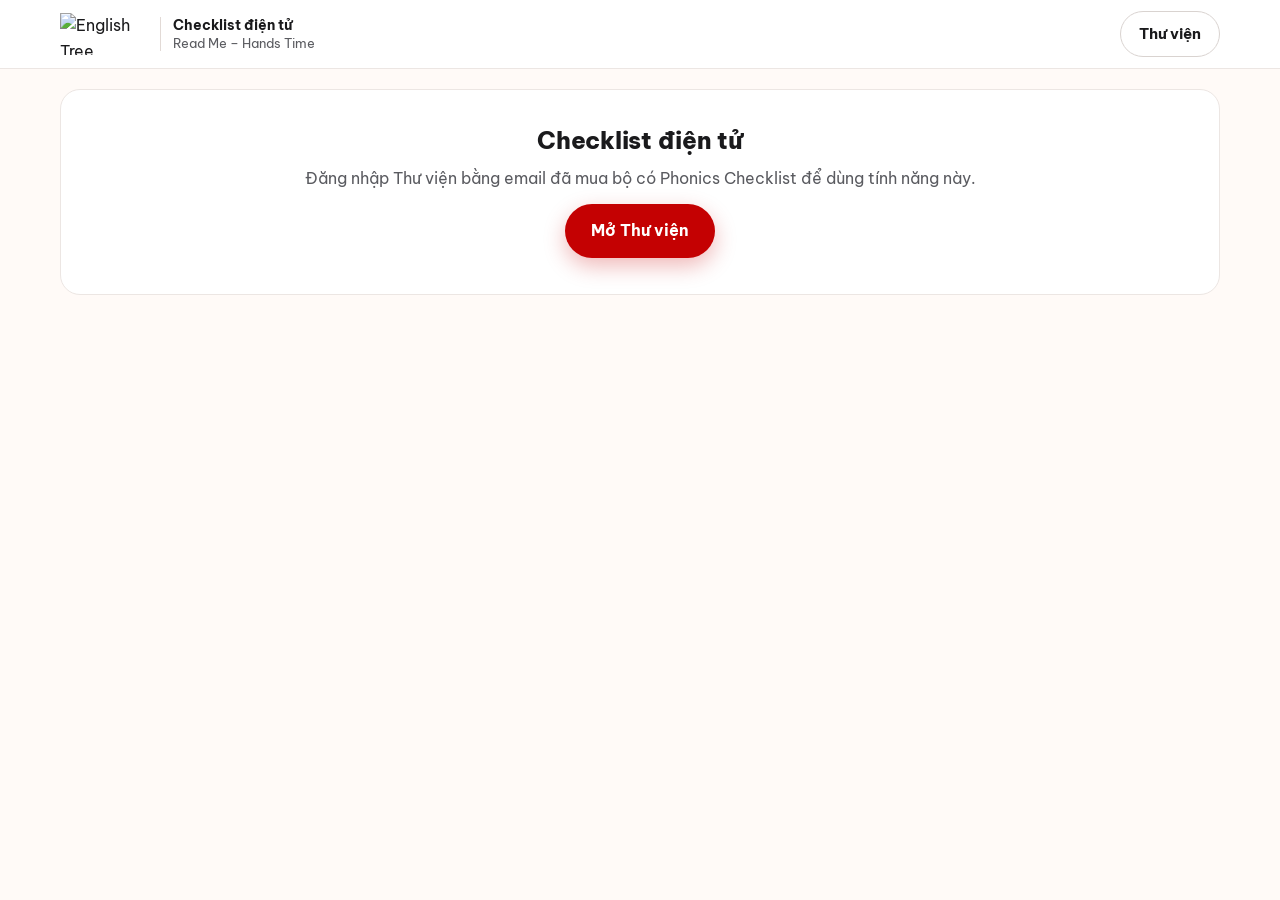
==== checklist.html @ 4e150099 "Add files via upload" ====
<!doctype html>
<html lang="vi">
<head>
<meta charset="utf-8">
<meta name="viewport" content="width=device-width, initial-scale=1, viewport-fit=cover">
<title>Checklist điện tử | ETM Reader</title>
<meta name="robots" content="noindex,nofollow">
<meta name="theme-color" content="#C40102">
<link rel="manifest" href="manifest.webmanifest">
<link rel="icon" href="images/logo.png">
<link rel="apple-touch-icon" href="icons/icon-192.png">
<link rel="preconnect" href="https://fonts.googleapis.com">
<link rel="preconnect" href="https://fonts.gstatic.com" crossorigin>
<link rel="stylesheet" href="https://fonts.googleapis.com/css2?family=Be+Vietnam+Pro:wght@400;500;600;700;800&display=swap">
<link rel="stylesheet" href="style.css">
<script src="config.js"></script>
<style>
body{background:var(--cream)}
.app{padding-top:20px;padding-bottom:96px}
.bar{display:flex;align-items:center;justify-content:space-between;gap:12px;flex-wrap:wrap;margin-bottom:16px}
.bar h1{font-size:clamp(22px,3vw,30px);font-weight:800}
.card{background:#fff;border:1px solid var(--line);border-radius:20px;padding:18px}
.kids{display:grid;grid-template-columns:repeat(auto-fill,minmax(260px,1fr));gap:12px}
.kid{display:flex;flex-direction:column;gap:10px;text-align:left;border:1px solid var(--line);background:#fff;border-radius:18px;padding:16px;cursor:pointer;font:inherit;color:inherit}
.kid:hover{border-color:#CFC7C3;box-shadow:var(--shadow-s)}
.kid .top{display:flex;justify-content:space-between;gap:8px;align-items:baseline}
.kid b{font-size:17px}
.kid small{color:var(--muted);font-size:13px}
.meter{height:8px;border-radius:99px;background:#F1EBE8;overflow:hidden}
.meter i{display:block;height:100%;background:linear-gradient(90deg,var(--green),#3FA45E);border-radius:99px}
.chip{display:inline-flex;align-items:center;gap:6px;font-size:12px;font-weight:700;padding:4px 10px;border-radius:999px;background:var(--red-50);color:var(--red)}
.empty{text-align:center;padding:36px 18px;display:flex;flex-direction:column;gap:12px;align-items:center}
.addrow{display:grid;grid-template-columns:minmax(0,2fr) minmax(0,1fr) auto;gap:10px;align-items:end}
@media (max-width:560px){.addrow{grid-template-columns:1fr 1fr}.addrow button{grid-column:span 2}}
.legend{display:flex;flex-wrap:wrap;gap:8px 14px;font-size:13px;color:var(--muted);margin:10px 0 14px}
.legend span{display:inline-flex;align-items:center;gap:6px}
.sw{width:14px;height:14px;border-radius:4px;border:1px solid rgba(0,0,0,.08)}
.s0,.cell.s0,.blk.s0{background:#fff}.s1,.cell.s1,.blk.s1{background:#FFE7A8}.s2,.cell.s2,.blk.s2{background:#FFC46B}.s3,.cell.s3,.blk.s3{background:#3FA45E}.s4,.cell.s4,.blk.s4{background:#F4B4B1}
.gridwrap{overflow-x:auto;-webkit-overflow-scrolling:touch;margin:0 -4px;padding:0 4px}
.road{border-collapse:separate;border-spacing:6px;min-width:720px}
.road th{font-size:12px;font-weight:700;color:var(--muted);text-align:center;padding:2px}
.road th.g b{display:block;color:var(--ink);font-size:13px}
.road th.r{text-align:left;white-space:nowrap}
.cell{width:100%;min-width:66px;min-height:52px;border-radius:12px;border:1.5px solid var(--line);font:inherit;font-size:13px;font-weight:800;cursor:pointer;display:flex;flex-direction:column;align-items:center;justify-content:center;gap:1px;color:var(--ink);background:#fff;padding:4px}
.cell small{font-size:11px;font-weight:600;color:rgba(0,0,0,.55)}
.cell.t-new{border-style:solid;border-width:2px;border-color:#C40102}
.cell.t-snd{border-color:#1E7B3C;border-width:2px}
.cell.t-rev{border-style:dashed}
.cell.s3,.blk.s3{color:#fff}.cell.s3 small,.blk.s3 small{color:rgba(255,255,255,.88)}
.glist{display:none;flex-direction:column;gap:12px}
.gcard{border:1px solid var(--line);border-radius:16px;padding:12px}
.gcard h4{font-size:15px;display:flex;justify-content:space-between;gap:8px;margin-bottom:8px}
.gcard h4 span{font-weight:600;color:var(--muted);font-size:13px}
.blks{display:flex;flex-wrap:wrap;gap:8px}
.blk{flex:1 1 30%;min-width:92px;min-height:56px;border-radius:12px;border:1.5px solid var(--line);font:inherit;font-weight:800;font-size:14px;cursor:pointer;display:flex;flex-direction:column;align-items:center;justify-content:center;color:var(--ink);padding:6px}
.blk small{font-size:11px;font-weight:600;color:rgba(0,0,0,.55)}
.blk.t-new{border:2px solid #C40102}.blk.t-snd{border:2px solid #1E7B3C}.blk.t-rev{border-style:dashed}
@media (max-width:700px){.gridwrap{display:none}.glist{display:flex}}
.stats{display:grid;grid-template-columns:repeat(4,minmax(0,1fr));gap:10px;margin:12px 0}
.stat{background:var(--cream);border-radius:14px;padding:12px}
.stat b{display:block;font-size:22px;font-weight:800}
.stat span{font-size:13px;color:var(--muted)}
@media (max-width:640px){.stats{grid-template-columns:repeat(2,minmax(0,1fr))}}
.sheet-b{position:fixed;inset:auto 0 0 0;z-index:60;background:#fff;border-radius:22px 22px 0 0;box-shadow:0 -12px 40px rgba(0,0,0,.18);padding:18px max(16px,env(safe-area-inset-left,0px)) calc(18px + env(safe-area-inset-bottom,0px));max-width:640px;margin:0 auto}
.sheet-b h3{font-size:18px;margin-bottom:4px}
.opts{display:flex;flex-wrap:wrap;gap:8px;margin:12px 0}
.opts button{border:1.5px solid #D9D3D0;background:#fff;border-radius:999px;padding:10px 16px;font:inherit;font-size:14px;font-weight:700;cursor:pointer;min-height:44px;display:inline-flex;align-items:center;gap:8px;color:var(--ink)}
.opts button[aria-pressed=true]{border-color:var(--ink);box-shadow:0 0 0 2px var(--ink) inset}
.scrim{position:fixed;inset:0;background:rgba(0,0,0,.35);z-index:55}
.report{white-space:pre-wrap;background:var(--cream);border-radius:14px;padding:14px;font-size:14px;line-height:1.6;border:1px solid var(--line)}
.toast{position:fixed;left:50%;bottom:calc(24px + env(safe-area-inset-bottom,0px));transform:translateX(-50%);background:var(--ink);color:#fff;padding:10px 18px;border-radius:999px;font-size:14px;font-weight:600;z-index:80}
.row{display:flex;gap:10px;flex-wrap:wrap;align-items:center}
.back{border:0;background:none;font:inherit;font-weight:700;color:var(--green);cursor:pointer;padding:8px 0;min-height:44px}
</style>
</head>
<body>
<header class="topbar">
  <div class="wrap">
    <a class="brand" href="thu-vien.html"><img src="images/logo.png" alt="English Tree Method" width="88" height="42"><span>Checklist điện tử<small>Read Me – Hands Time</small></span></a>
    <nav class="nav"><a class="btn btn-line btn-sm" href="thu-vien.html" style="color:var(--ink)">Thư viện</a></nav>
  </div>
</header>

<main class="wrap app">
  <div id="gate" class="card empty" hidden>
    <h1 style="font-size:24px;font-weight:800">Checklist điện tử</h1>
    <p class="muted" id="gateMsg">Đăng nhập Thư viện bằng email đã mua bộ có Phonics Checklist để dùng tính năng này.</p>
    <a class="btn btn-red" href="thu-vien.html">Mở Thư viện</a>
  </div>

  <section id="vClass" hidden>
    <div class="bar">
      <div><span class="eyebrow">Lớp của tôi</span><h1 id="clsName">Lớp của tôi</h1></div>
      <div class="row"><button class="btn btn-line btn-sm" id="btnRename" type="button">Đổi tên lớp</button><button class="btn btn-line btn-sm" id="btnBackup" type="button">Sao lưu</button><label class="btn btn-line btn-sm" style="cursor:pointer">Khôi phục<input type="file" id="fileRestore" accept="application/json" hidden></label></div>
    </div>
    <div class="card" style="margin-bottom:14px">
      <form id="fAdd" class="addrow">
        <label>Tên trẻ<input name="name" id="kidName" required maxlength="40" placeholder="Ví dụ: Bé An"></label>
        <label>Năm sinh<input name="year" id="kidYear" inputmode="numeric" maxlength="4" placeholder="2021"></label>
        <button class="btn btn-red" type="submit">Thêm trẻ</button>
      </form>
      <p class="muted" style="font-size:13px;margin-top:10px">Dữ liệu của trẻ chỉ lưu trên máy này, không gửi về máy chủ. Hãy bấm <b>Sao lưu</b> định kỳ để giữ bản dự phòng.</p>
    </div>
    <div id="kids" class="kids"></div>
    <div id="noKids" class="card empty" hidden>
      <b style="font-size:18px">Lớp chưa có trẻ nào</b>
      <p class="muted">Thêm tên từng trẻ ở ô phía trên. Mỗi trẻ có một bản đồ 31 block riêng, đúng như cuốn Checklist in.</p>
    </div>
  </section>

  <section id="vKid" hidden>
    <button class="back" type="button" id="btnBack">← Cả lớp</button>
    <div class="bar">
      <div><span class="eyebrow" id="kidYearLbl"></span><h1 id="kidTitle"></h1></div>
      <div class="row"><button class="btn btn-green btn-sm" id="btnReport" type="button">Báo cáo cho phụ huynh</button><button class="btn btn-line btn-sm" id="btnDel" type="button">Xóa trẻ</button></div>
    </div>
    <div class="stats" id="stats"></div>
    <div class="card">
      <b>Bản đồ block</b>
      <div class="legend">
        <span><i class="sw s0"></i>Chưa bắt đầu</span><span><i class="sw s1"></i>Đã giới thiệu</span><span><i class="sw s2"></i>Đang lặp lại</span><span><i class="sw s3"></i>Thành thạo</span><span><i class="sw s4"></i>Cần ôn lại</span>
        <span>Viền đỏ: bài mới · viền xanh: âm mới · viền nét đứt: ôn tập</span>
      </div>
      <div class="gridwrap"><table class="road" id="road" aria-label="Bản đồ 31 block"></table></div>
      <div class="glist" id="glist"></div>
    </div>
  </section>
</main>

<div class="scrim" id="scrim" hidden></div>
<div class="sheet-b" id="sheet" hidden role="dialog" aria-modal="true" aria-labelledby="shT">
  <h3 id="shT"></h3><p class="muted" id="shS" style="font-size:14px"></p>
  <div class="opts" id="shOpts"></div>
  <label>Ghi chú của cô<textarea id="shNote" rows="2" maxlength="300" placeholder="Ví dụ: còn nhầm âm /b/ và /d/"></textarea></label>
  <div class="row" style="margin-top:12px"><button class="btn btn-red" type="button" id="shSave">Lưu</button><button class="btn btn-line" type="button" id="shClose">Đóng</button></div>
</div>
<div class="sheet-b" id="repSheet" hidden role="dialog" aria-modal="true" aria-labelledby="repT">
  <h3 id="repT">Báo cáo cho phụ huynh</h3>
  <p class="muted" style="font-size:14px;margin-bottom:10px">Sao chép rồi gửi qua Zalo hoặc tin nhắn.</p>
  <div class="report" id="repText"></div>
  <div class="row" style="margin-top:12px"><button class="btn btn-green" type="button" id="repCopy">Sao chép</button><button class="btn btn-line" type="button" id="repShare" hidden>Chia sẻ</button><button class="btn btn-line" type="button" id="repClose">Đóng</button></div>
</div>
<div class="toast" id="toast" hidden></div>

<script>
(function () {
  'use strict';
  var T = window.TT || {};
  var $ = function (s) { return document.querySelector(s); };
  // ---- Lộ trình 31 block (theo trang "Block roadmap & expected durations" của Phonics Checklist) ----
  var GROUPS = [['G1', 'm · a · p'], ['G2', 'd · o · g'], ['G3', 'w · e · b · s'], ['G4', 'h · i · n · t'], ['G5', 'c · l · u · f'], ['G6', 'k · x · j · y'], ['G7', 'r · v · z · q'], ['G8', 'ai · ea · ch · ng'], ['G8+', 'Mở rộng']];
  var ROWS = [['Hàng 1', 'Bài 01–02'], ['Hàng 2', 'Bài 03–06'], ['Hàng 3', 'Bài 07–09'], ['Hàng 4', 'Bài 10–13'], ['Hàng 5', 'Bài 14–19'], ['Hàng 6', 'Bài 20–23'], ['Hàng 7', 'Bài 24–26'], ['Hàng 8', 'Bài 27–31'], ['Mở rộng', 'Bài 32–35']];
  // [mã, hàng (0-8), cột nhóm (0-8), số tuần dự kiến]
  var W = { '1.1': 10, '2.1': 3, '3.1': 3, '4.1': 3, '5.1': 3, '6.1': 3, '7.1': 3, '8.1': 3,
    '2.2': 6, '3.2': 1.5, '4.2': 1, '5.2': 1, '6.2': 1, '7.2': 1, '8.2': 1,
    '3.3': 6, '4.3': 1.5, '5.3': 1, '6.3': 1, '7.3': 1,
    '4.4': 6, '5.4': 2, '6.4': 1, '7.4': 1,
    '5.5': 8, '6.5': 1.5, '7.5': 1, '6.6': 7, '7.7': 5, '8.8': 8, '8+': 20 };
  var BLOCKS = Object.keys(W).map(function (k) {
    if (k === '8+') return { id: 'B8+', row: 8, col: 8, w: 20, type: 'ext' };
    var g = +k.split('.')[0], r = +k.split('.')[1];
    var type = g === r ? 'new' : r === 1 ? 'snd' : 'rev';
    return { id: 'B' + k, row: r - 1, col: g - 1, w: W[k], type: type };
  });
  var TOTAL = BLOCKS.reduce(function (s, b) { return s + b.w; }, 0);   // 114.5 tuần
  var TYPE = { new: 'Bài mới', snd: 'Âm mới', rev: 'Ôn tập', ext: 'Mở rộng' };
  var ST = ['Chưa bắt đầu', 'Đã giới thiệu', 'Đang lặp lại', 'Thành thạo', 'Cần ôn lại'];

  // ---- Lưu trữ trên máy ----
  var KEY = 'etm_checklist_v1';
  function load() { try { return JSON.parse(localStorage.getItem(KEY)) || null; } catch (e) { return null; } }
  function save() { try { localStorage.setItem(KEY, JSON.stringify(D)); } catch (e) { toast('Không lưu được trên máy này'); } }
  var D = load() || { cls: 'Lớp của tôi', kids: [] };
  var cur = null, curBlock = null;

  function toast(m) { var t = $('#toast'); t.textContent = m; t.hidden = false; clearTimeout(toast.t); toast.t = setTimeout(function () { t.hidden = true; }, 2200); }
  function esc(s) { return String(s).replace(/[&<>"]/g, function (c) { return { '&': '&amp;', '<': '&lt;', '>': '&gt;', '"': '&quot;' }[c]; }); }
  function today() { return new Date().toISOString().slice(0, 10); }
  function vnDate(iso) { return iso ? iso.split('-').reverse().join('/') : ''; }

  function summary(k) {
    var done = 0, weeks = 0, active = [], review = 0;
    BLOCKS.forEach(function (b) { var s = (k.p[b.id] || {}).s || 0; if (s === 3) { done++; weeks += b.w; } if (s === 1 || s === 2) active.push(b); if (s === 4) review++; });
    active.sort(function (x, y) { return x.col - y.col || x.row - y.row; });
    var grp = active.length ? GROUPS[active[0].col] : null;
    if (!grp) { var last = -1; BLOCKS.forEach(function (b) { if (((k.p[b.id] || {}).s || 0) === 3) last = Math.max(last, b.col); }); grp = GROUPS[Math.min(8, last + (last >= 0 ? 0 : 1))] || GROUPS[0]; }
    return { done: done, weeks: weeks, pct: Math.round(weeks / TOTAL * 100), active: active, review: review, grp: grp };
  }

  // ---- Màn hình lớp ----
  function renderClass() {
    $('#clsName').textContent = D.cls;
    var box = $('#kids'); box.innerHTML = '';
    $('#noKids').hidden = D.kids.length > 0;
    D.kids.forEach(function (k, i) {
      var s = summary(k);
      var b = document.createElement('button'); b.type = 'button'; b.className = 'kid';
      b.innerHTML = '<div class="top"><b>' + esc(k.name) + '</b><small>' + (k.year ? 'Sinh ' + esc(k.year) : '') + '</small></div>' +
        '<div class="meter"><i style="width:' + s.pct + '%"></i></div>' +
        '<div class="top"><small>' + s.done + '/31 block · ' + s.pct + '% lộ trình</small><span class="chip">Nhóm ' + esc(s.grp[1]) + '</span></div>' +
        (s.review ? '<small style="color:var(--red)">' + s.review + ' block cần ôn lại</small>' : '');
      b.addEventListener('click', function () { openKid(i); });
      box.appendChild(b);
    });
  }
  $('#fAdd').addEventListener('submit', function (e) {
    e.preventDefault();
    var n = $('#kidName').value.trim(), y = $('#kidYear').value.replace(/\D/g, '').slice(0, 4);
    if (!n) return;
    D.kids.push({ id: Date.now().toString(36), name: n, year: y, p: {} }); save();
    $('#kidName').value = ''; $('#kidYear').value = ''; renderClass(); toast('Đã thêm ' + n);
  });
  $('#btnRename').addEventListener('click', function () {
    var f = $('#clsName'); f.contentEditable = 'true'; f.focus();
    var done = function () { f.contentEditable = 'false'; D.cls = f.textContent.trim().slice(0, 40) || 'Lớp của tôi'; save(); renderClass(); f.removeEventListener('blur', done); };
    f.addEventListener('blur', done);
    f.addEventListener('keydown', function (ev) { if (ev.key === 'Enter') { ev.preventDefault(); f.blur(); } });
    toast('Gõ tên lớp rồi nhấn Enter');
  });
  $('#btnBackup').addEventListener('click', function () {
    var blob = new Blob([JSON.stringify(D, null, 1)], { type: 'application/json' });
    var a = document.createElement('a'); a.href = URL.createObjectURL(blob); a.download = 'checklist-' + today() + '.json';
    document.body.appendChild(a); a.click(); a.remove(); toast('Đã tạo file sao lưu');
  });
  $('#fileRestore').addEventListener('change', function (e) {
    var f = e.target.files[0]; if (!f) return;
    var r = new FileReader();
    r.onload = function () { try { var o = JSON.parse(r.result); if (!o || !Array.isArray(o.kids)) throw 0; D = o; save(); renderClass(); toast('Đã khôi phục ' + o.kids.length + ' trẻ'); } catch (x) { toast('File sao lưu không hợp lệ'); } };
    r.readAsText(f); e.target.value = '';
  });

  // ---- Màn hình từng trẻ ----
  function openKid(i) { cur = i; $('#vClass').hidden = true; $('#vKid').hidden = false; renderKid(); scrollTo(0, 0); }
  $('#btnBack').addEventListener('click', function () { cur = null; $('#vKid').hidden = true; $('#vClass').hidden = false; renderClass(); });
  $('#btnDel').addEventListener('click', function () {
    var b = $('#btnDel');
    if (b.dataset.armed) { D.kids.splice(cur, 1); save(); $('#btnBack').click(); toast('Đã xóa'); return; }
    b.dataset.armed = '1'; b.textContent = 'Bấm lần nữa để xóa'; b.className = 'btn btn-red btn-sm';
    setTimeout(function () { delete b.dataset.armed; b.textContent = 'Xóa trẻ'; b.className = 'btn btn-line btn-sm'; }, 3000);
  });
  function renderKid() {
    var k = D.kids[cur], s = summary(k);
    $('#kidTitle').textContent = k.name; $('#kidYearLbl').textContent = k.year ? 'Sinh năm ' + k.year : 'Hồ sơ của trẻ';
    $('#stats').innerHTML = '<div class="stat"><b>' + s.done + '/31</b><span>block thành thạo</span></div>' +
      '<div class="stat"><b>' + s.pct + '%</b><span>lộ trình (' + String(s.weeks).replace('.', ',') + '/114,5 tuần)</span></div>' +
      '<div class="stat"><b>' + esc(s.grp[0]) + '</b><span>nhóm ' + esc(s.grp[1]) + '</span></div>' +
      '<div class="stat"><b>' + s.review + '</b><span>block cần ôn lại</span></div>';
    var h = '<thead><tr><th></th>' + GROUPS.map(function (g) { return '<th class="g"><b>' + g[0] + '</b>' + g[1] + '</th>'; }).join('') + '</tr></thead><tbody>';
    for (var r = 8; r >= 0; r--) {
      h += '<tr><th class="r">' + ROWS[r][0] + '<br>' + ROWS[r][1] + '</th>';
      for (var c = 0; c < 9; c++) {
        var b = BLOCKS.filter(function (x) { return x.row === r && x.col === c; })[0];
        if (!b) { h += '<td></td>'; continue; }
        var st = (k.p[b.id] || {}).s || 0;
        h += '<td><button type="button" class="cell s' + st + ' t-' + b.type + '" data-b="' + b.id + '" aria-label="' + b.id + ' ' + TYPE[b.type] + ', ' + ST[st] + '">' + b.id + '<small>' + String(b.w).replace('.', ',') + ' tuần</small></button></td>';
      }
      h += '</tr>';
    }
    $('#road').innerHTML = h + '</tbody>';
    // Dạng danh sách theo nhóm cho điện thoại
    var gl = '';
    GROUPS.forEach(function (g, c) {
      var bs = BLOCKS.filter(function (x) { return x.col === c; }).sort(function (a, b2) { return a.row - b2.row; });
      var wk = bs.reduce(function (t, x) { return t + x.w; }, 0);
      gl += '<div class="gcard"><h4>' + g[0] + ' · ' + g[1] + '<span>' + String(wk).replace('.', ',') + ' tuần</span></h4><div class="blks">' +
        bs.map(function (b) { var st = (k.p[b.id] || {}).s || 0; return '<button type="button" class="blk s' + st + ' t-' + b.type + '" data-b="' + b.id + '" aria-label="' + b.id + ' ' + TYPE[b.type] + ', ' + ST[st] + '">' + b.id + '<small>' + TYPE[b.type] + ' · ' + ST[st] + '</small></button>'; }).join('') + '</div></div>';
    });
    $('#glist').innerHTML = gl;
    Array.prototype.forEach.call(document.querySelectorAll('#road .cell, #glist .blk'), function (el) { el.addEventListener('click', function () { openBlock(el.getAttribute('data-b')); }); });
  }
  function openBlock(id) {
    var k = D.kids[cur], b = BLOCKS.filter(function (x) { return x.id === id; })[0], p = k.p[id] || {};
    curBlock = id;
    $('#shT').textContent = id + ' · ' + TYPE[b.type] + ' · nhóm ' + GROUPS[b.col][1];
    $('#shS').textContent = 'Dự kiến khoảng ' + String(b.w).replace('.', ',') + ' tuần.' + (p.d1 ? ' Bắt đầu ' + vnDate(p.d1) + '.' : '') + (p.d3 ? ' Thành thạo ' + vnDate(p.d3) + '.' : '');
    $('#shOpts').innerHTML = ST.map(function (t, i) { return '<button type="button" data-s="' + i + '" aria-pressed="' + ((p.s || 0) === i) + '"><i class="sw s' + i + '"></i>' + t + '</button>'; }).join('');
    Array.prototype.forEach.call(document.querySelectorAll('#shOpts button'), function (x) { x.addEventListener('click', function () { Array.prototype.forEach.call(document.querySelectorAll('#shOpts button'), function (y) { y.setAttribute('aria-pressed', y === x ? 'true' : 'false'); }); }); });
    $('#shNote').value = p.n || '';
    $('#scrim').hidden = false; $('#sheet').hidden = false;
  }
  function closeSheets() { $('#scrim').hidden = true; $('#sheet').hidden = true; $('#repSheet').hidden = true; }
  $('#shClose').addEventListener('click', closeSheets); $('#scrim').addEventListener('click', closeSheets); $('#repClose').addEventListener('click', closeSheets);
  $('#shSave').addEventListener('click', function () {
    var k = D.kids[cur], p = k.p[curBlock] || {}, sel = document.querySelector('#shOpts [aria-pressed=true]');
    var s = sel ? +sel.getAttribute('data-s') : 0;
    if (s > 0 && !p.d1) p.d1 = today();
    if (s === 3) p.d3 = p.d3 || today(); else delete p.d3;
    p.s = s; p.n = $('#shNote').value.trim().slice(0, 300);
    if (!s && !p.n) delete k.p[curBlock]; else k.p[curBlock] = p;
    save(); closeSheets(); renderKid(); toast('Đã lưu ' + curBlock);
  });
  // ---- Báo cáo phụ huynh ----
  $('#btnReport').addEventListener('click', function () {
    var k = D.kids[cur], s = summary(k);
    var mastered = BLOCKS.filter(function (b) { return ((k.p[b.id] || {}).s || 0) === 3; }).map(function (b) { return b.id; });
    var notes = BLOCKS.filter(function (b) { return (k.p[b.id] || {}).n; }).map(function (b) { return '• ' + b.id + ': ' + k.p[b.id].n; });
    var txt = 'Báo cáo hành trình đọc tiếng Anh của ' + k.name + ' (' + vnDate(today()) + ')\n\n' +
      '• Đã thành thạo ' + s.done + '/31 block, tương đương ' + s.pct + '% lộ trình Montessori Phonics.\n' +
      '• Con đang học nhóm âm ' + s.grp[1] + (s.active.length ? ' (' + s.active.map(function (b) { return b.id; }).join(', ') + ')' : '') + '.\n' +
      (s.review ? '• Có ' + s.review + ' block cô sẽ cho con ôn lại.\n' : '') +
      (mastered.length ? '• Các block đã thành thạo: ' + mastered.join(', ') + '.\n' : '') +
      (notes.length ? '\nGhi chú của cô:\n' + notes.join('\n') + '\n' : '') +
      '\nỞ nhà, ba mẹ có thể chơi "I Spy" với các âm con đã học: nói âm, con tìm đồ vật bắt đầu bằng âm đó.\n— ' + D.cls;
    $('#repText').textContent = txt;
    $('#repShare').hidden = !navigator.share;
    $('#scrim').hidden = false; $('#repSheet').hidden = false;
  });
  $('#repCopy').addEventListener('click', function () {
    var t = $('#repText').textContent;
    (navigator.clipboard ? navigator.clipboard.writeText(t) : Promise.reject()).then(function () { toast('Đã sao chép'); }, function () {
      var r = document.createRange(); r.selectNodeContents($('#repText')); var sel = getSelection(); sel.removeAllRanges(); sel.addRange(r); toast('Đã chọn chữ, nhấn giữ để sao chép');
    });
  });
  $('#repShare').addEventListener('click', function () { navigator.share({ text: $('#repText').textContent }).catch(function () {}); });

  // ---- Kiểm tra quyền dùng: phải sở hữu Phonics Checklist ----
  function gate(msg) { $('#gate').hidden = false; if (msg) $('#gateMsg').textContent = msg; }
  function start() { $('#vClass').hidden = false; renderClass(); }
  var tok = null, ok = null;
  try { tok = localStorage.getItem('etm_tok'); ok = JSON.parse(localStorage.getItem('etm_cl_ok') || 'null'); } catch (e) {}
  var fresh = ok && Date.now() - ok.t < 7 * 864e5;            // dùng offline tối đa 7 ngày sau lần xác minh gần nhất
  if (!T.API) { start(); return; }
  if (!tok) { if (fresh) start(); else gate(); return; }
  fetch(T.API, { method: 'POST', headers: { 'Content-Type': 'text/plain;charset=utf-8' }, body: JSON.stringify({ action: 'me', s: tok }) })
    .then(function (r) { return r.json(); }).then(function (d) {
      var has = d.ok && d.items.some(function (i) { return i.key === 'CL'; });
      if (has) { try { localStorage.setItem('etm_cl_ok', JSON.stringify({ t: Date.now() })); } catch (e) {} start(); }
      else if (d.ok) gate('Tài khoản của bạn chưa có Phonics Checklist. Checklist điện tử đi kèm Combo 3, Trọn bộ và Gói Chuyển giao.');
      else if (fresh) start(); else gate('Phiên đăng nhập đã hết hạn. Mở Thư viện để đăng nhập lại.');
    }).catch(function () { if (fresh) start(); else gate('Không có mạng. Lần đầu dùng cần kết nối để xác minh tài khoản.'); });
})();
</script>
<script>if('serviceWorker' in navigator&&location.protocol==='https:')addEventListener('load',function(){navigator.serviceWorker.register('sw.js').catch(function(){})});</script>
</body>
</html>
---- style.css ----
[hidden]{display:none!important}
:root{
  --red:#C40102;--red-d:#9E0102;--red-50:#FFF4F2;--red-100:#FFE3E0;
  --green:#1E7B3C;--green-d:#155C2C;--green-50:#F2F8F3;
  --ink:#1A1A1C;--muted:#5A5B60;--line:#ECE6E3;--cream:#FFFAF7;--gold:#E8A317;
  --r:20px;--shadow:0 18px 50px rgba(60,10,10,.10);--shadow-s:0 6px 20px rgba(0,0,0,.06)
}
*{box-sizing:border-box}
html{scroll-behavior:smooth;-webkit-text-size-adjust:100%}
body{margin:0;font-family:'Be Vietnam Pro',system-ui,-apple-system,sans-serif;color:var(--ink);background:#fff;line-height:1.6;font-size:16px;-webkit-font-smoothing:antialiased}
img{max-width:100%;height:auto;display:block}
a{color:var(--green)}
h1,h2,h3,h4{line-height:1.18;margin:0;letter-spacing:-.01em}
p{margin:0}
.wrap{max-width:1200px;margin:0 auto;padding:0 20px}
.section{padding:88px 0}
.eyebrow{display:inline-block;font-weight:700;color:var(--green);letter-spacing:.08em;text-transform:uppercase;font-size:13px}
.h2{font-weight:800;font-size:clamp(28px,3.8vw,42px)}
.lead{color:var(--muted);font-size:17px}
.head{display:flex;flex-direction:column;gap:12px;max-width:760px;margin-bottom:44px}
.head.center{text-align:center;align-items:center;margin-left:auto;margin-right:auto}
.btn{display:inline-flex;align-items:center;justify-content:center;gap:8px;min-height:52px;padding:14px 26px;border-radius:999px;font-weight:700;font-size:16px;text-decoration:none;border:0;cursor:pointer;font-family:inherit;transition:transform .15s ease,box-shadow .2s ease,background .2s ease;white-space:nowrap}
.btn:hover{transform:translateY(-1px)}
.btn:active{transform:translateY(0)}
.btn:focus-visible,a:focus-visible,input:focus-visible,textarea:focus-visible,select:focus-visible{outline:3px solid #F5B400;outline-offset:2px}
.btn-red{background:var(--red);color:#fff;box-shadow:0 8px 22px rgba(196,1,2,.28)}.btn-red:hover{background:var(--red-d);color:#fff}
.btn-white{background:#fff;color:var(--red)}
.btn-ghost{background:rgba(255,255,255,.08);color:#fff;border:1.5px solid rgba(255,255,255,.7)}
.btn-dark{background:var(--ink);color:#fff}.btn-dark:hover{background:#000;color:#fff}
.btn-green{background:var(--green);color:#fff}.btn-green:hover{background:var(--green-d);color:#fff}
.btn-line{background:#fff;color:var(--ink);border:1.5px solid #D9D3D0}.btn-line:hover{border-color:var(--ink)}
.btn-sm{min-height:44px;padding:10px 18px;font-size:15px}
.btn[disabled]{opacity:.6;cursor:wait;transform:none}

/* Header */
.topbar{position:sticky;top:0;z-index:40;background:rgba(255,255,255,.92);backdrop-filter:saturate(1.4) blur(10px);-webkit-backdrop-filter:saturate(1.4) blur(10px);border-bottom:1px solid var(--line)}
.topbar .wrap{display:flex;align-items:center;justify-content:space-between;gap:12px 20px;min-height:68px}
.brand{display:flex;align-items:center;gap:12px;text-decoration:none;color:var(--ink)}
.brand img{height:42px;width:auto}
.brand span{border-left:1px solid #E2DAD6;padding-left:12px;font-size:14px;font-weight:700;line-height:1.25}
.brand small{display:block;font-weight:400;color:var(--muted);font-size:13px}
.nav{display:flex;align-items:center;gap:6px 24px;font-size:15px;font-weight:500}
.nav a{text-decoration:none;color:var(--ink)}
.nav a:hover{color:var(--red)}
.nav .btn{color:#fff}
@media (max-width:900px){.nav a:not(.btn){display:none}.brand span{display:none}}

/* Hero */
.hero{position:relative;background:radial-gradient(1200px 600px at 85% 30%,#E01416 0%,var(--red) 45%,#A30002 100%);color:#fff;overflow:hidden}
.hero .wrap{display:grid;grid-template-columns:minmax(0,1.05fr) minmax(0,1fr);align-items:end;gap:28px;padding-top:64px}
.hero-text{display:flex;flex-direction:column;gap:22px;padding-bottom:64px}
.pill{align-self:flex-start;display:inline-flex;align-items:center;gap:8px;background:rgba(255,255,255,.14);border:1px solid rgba(255,255,255,.32);font-size:14px;font-weight:600;padding:7px 14px;border-radius:999px}
.hero h1{font-weight:800;font-size:clamp(36px,5.2vw,62px);line-height:1.06}
.hero h1 em{font-style:normal;color:#FFD9A8}
.hero p.sub{font-size:18px;max-width:540px;opacity:.95}
.hero .row{display:flex;flex-wrap:wrap;gap:12px}
.hero-img{align-self:end}
.hero-img img{width:100%;filter:drop-shadow(0 30px 40px rgba(0,0,0,.18))}
.ticks{display:flex;flex-wrap:wrap;gap:8px 22px;font-size:15px;opacity:.95}
.ticks span{display:inline-flex;align-items:center;gap:8px}
@media (max-width:860px){.hero .wrap{grid-template-columns:1fr}.hero-text{padding-bottom:8px}}

/* Proof strip */
.strip{border-bottom:1px solid var(--line);background:#fff}
.strip .wrap{display:grid;grid-template-columns:repeat(4,minmax(0,1fr));gap:16px;padding-top:26px;padding-bottom:26px}
.strip b{display:block;font-size:28px;font-weight:800;color:var(--red);line-height:1.15}
.strip span{color:var(--muted);font-size:15px}
@media (max-width:760px){.strip .wrap{grid-template-columns:repeat(2,minmax(0,1fr))}}

/* Products */
.products{display:grid;grid-template-columns:repeat(2,minmax(0,1fr));gap:22px}
.prod{display:grid;grid-template-columns:200px minmax(0,1fr);gap:22px;background:#fff;border:1px solid var(--line);border-radius:24px;padding:22px;box-shadow:var(--shadow-s);transition:box-shadow .25s ease,transform .25s ease}
.prod:hover{box-shadow:var(--shadow);transform:translateY(-2px)}
.prod .cover{border-radius:14px;overflow:hidden;background:var(--cream);display:flex;align-items:center;justify-content:center;min-height:240px}
.prod .cover img{width:100%;height:100%;object-fit:cover}
.prod h3{font-size:20px;font-weight:800;margin:4px 0 8px}
.prod .tag{font-size:13px;font-weight:700;color:var(--green);text-transform:uppercase;letter-spacing:.06em}
.prod ul{margin:10px 0 14px;padding:0;list-style:none;display:flex;flex-direction:column;gap:6px;font-size:15px;color:#333}
.prod li{display:flex;gap:8px}
.prod li::before{content:"";flex:0 0 18px;height:18px;margin-top:3px;background:url("data:image/svg+xml,%3Csvg xmlns='http://www.w3.org/2000/svg' viewBox='0 0 24 24' fill='none' stroke='%231E7B3C' stroke-width='2.6' stroke-linecap='round' stroke-linejoin='round'%3E%3Cpath d='M20 6L9 17l-5-5'/%3E%3C/svg%3E") center/contain no-repeat}
.prod .foot{display:flex;align-items:center;justify-content:space-between;gap:12px;flex-wrap:wrap;margin-top:auto}
.prod .body{display:flex;flex-direction:column}
.prod .price{font-size:22px;font-weight:800}
.prod .price small{display:block;font-size:13px;font-weight:500;color:var(--muted)}
@media (max-width:980px){.products{grid-template-columns:1fr}}
@media (max-width:560px){.prod{grid-template-columns:1fr}.prod .cover{min-height:200px;max-height:260px}}

/* Book mockup */
.book{position:relative;width:150px;aspect-ratio:3/4.2;border-radius:4px 12px 12px 4px;padding:18px 14px;color:#fff;display:flex;flex-direction:column;justify-content:space-between;box-shadow:inset 6px 0 0 rgba(0,0,0,.18),inset 8px 0 0 rgba(255,255,255,.12),0 18px 30px rgba(0,0,0,.22);transform:perspective(600px) rotateY(-10deg)}
.book.red{background:linear-gradient(135deg,#D8191B,#A30002)}
.book.green{background:linear-gradient(135deg,#2B8E4A,#165E2D)}
.book .bt{font-size:10px;letter-spacing:.12em;text-transform:uppercase;opacity:.9;font-weight:700}
.book .bh{font-size:19px;font-weight:800;line-height:1.1}
.book .bs{font-size:11px;opacity:.9}
.book .logo{width:58px;background:#fff;border-radius:6px;padding:3px}

/* Pricing */
.bg-cream{background:var(--cream)}
.pricing{display:grid;grid-template-columns:repeat(3,minmax(0,1fr));gap:22px;align-items:start}
.plan{position:relative;background:#fff;border:1px solid var(--line);border-radius:26px;padding:30px 24px 24px;display:flex;flex-direction:column;gap:14px}
.plan.hot{border:2px solid var(--red);box-shadow:0 24px 60px rgba(196,1,2,.16);transform:translateY(-10px)}
.plan .badge{position:absolute;top:-15px;left:50%;transform:translateX(-50%);background:var(--red);color:#fff;font-size:13px;font-weight:800;padding:6px 16px;border-radius:999px;white-space:nowrap;letter-spacing:.02em}
.plan .tag{font-size:13px;font-weight:700;color:var(--green);text-transform:uppercase;letter-spacing:.06em}
.plan h3{font-size:21px;font-weight:800;line-height:1.3}
.plan .p{display:flex;align-items:baseline;gap:10px;flex-wrap:wrap}
.plan .now{font-size:38px;font-weight:800;line-height:1}
.plan .was{font-size:16px;color:#8A8A90;text-decoration:line-through}
.plan .save{display:inline-block;background:var(--green-50);color:var(--green);font-weight:700;font-size:13px;padding:5px 10px;border-radius:8px}
.plan ul{list-style:none;margin:0;padding:0;display:flex;flex-direction:column;gap:10px;flex-grow:1;font-size:15px}
.plan li{display:flex;gap:10px;align-items:flex-start}
.plan li.no{color:#9A9AA0;text-decoration:line-through}
.plan li svg{flex-shrink:0;margin-top:3px}
.plan .btn{width:100%}
.plan .hint{font-size:13px;color:var(--muted);text-align:center}
.plan.hot .callout{background:var(--red-50);border:1px dashed #F2A3A0;border-radius:12px;padding:10px 12px;font-size:14px;color:#7A1010;font-weight:600}
@media (max-width:980px){.pricing{grid-template-columns:1fr;max-width:520px;margin:0 auto}.plan.hot{transform:none;order:-1}}
.singles{margin-top:34px;background:#fff;border:1px solid var(--line);border-radius:22px;padding:20px 22px;display:grid;grid-template-columns:auto repeat(3,minmax(0,1fr));gap:14px;align-items:center}
.singles .lbl{font-weight:800}
.single{display:flex;align-items:center;justify-content:space-between;gap:10px;border:1px solid var(--line);border-radius:14px;padding:10px 12px}
.single b{display:block;font-size:14px;line-height:1.3}
.single span{font-size:14px;color:var(--muted)}
@media (max-width:980px){.singles{grid-template-columns:1fr}}
.upgrade-note{margin-top:16px;text-align:center;color:var(--muted);font-size:15px}

/* Trust / protect */
.protect{display:grid;grid-template-columns:repeat(3,minmax(0,1fr));gap:18px}
.pcard{background:#fff;border:1px solid var(--line);border-radius:20px;padding:24px;display:flex;flex-direction:column;gap:10px}
.picon{width:46px;height:46px;border-radius:14px;background:var(--green-50);display:flex;align-items:center;justify-content:center}
.pcard h3{font-size:18px;font-weight:800}
.pcard p{color:var(--muted);font-size:15px}
@media (max-width:900px){.protect{grid-template-columns:1fr}}

/* Steps */
.steps{list-style:none;margin:0;padding:0;display:grid;grid-template-columns:repeat(3,minmax(0,1fr));gap:18px;counter-reset:s}
.steps li{background:#fff;border:1px solid var(--line);border-radius:20px;padding:26px;display:flex;flex-direction:column;gap:8px}
.num{width:42px;height:42px;border-radius:50%;background:var(--red);color:#fff;font-weight:800;display:flex;align-items:center;justify-content:center}
.steps strong{font-size:18px}
.steps span{color:var(--muted)}
@media (max-width:860px){.steps{grid-template-columns:1fr}}

/* Gallery */
.gallery{display:grid;grid-template-columns:1.3fr 1fr;gap:20px}
.gallery figure{margin:0;background:#fff;border:1px solid var(--line);border-radius:20px;overflow:hidden}
.gallery img{width:100%}
.gallery figcaption{padding:12px 16px;font-size:14px;color:var(--muted)}
.gallery .stack{display:grid;gap:20px}
@media (max-width:860px){.gallery{grid-template-columns:1fr}}

/* Author */
.author{display:grid;grid-template-columns:minmax(0,1fr) minmax(0,1.1fr);gap:48px;align-items:center}
.author img{border-radius:24px}
.author .txt{display:flex;flex-direction:column;gap:16px}
.quote{border-left:4px solid var(--red);padding:6px 0 6px 18px;font-size:18px;font-style:italic;color:#333}
@media (max-width:860px){.author{grid-template-columns:1fr}}

/* Training */
.bg-green{background:var(--green-50)}
.train{display:grid;grid-template-columns:minmax(0,1fr) minmax(0,1fr);gap:40px}
.train .txt{display:flex;flex-direction:column;gap:16px}
.train ul{margin:0;padding-left:20px;display:flex;flex-direction:column;gap:6px}
.formbox{background:#fff;border-radius:24px;padding:28px;box-shadow:0 14px 40px rgba(20,60,30,.08)}
@media (max-width:860px){.train{grid-template-columns:1fr}}

/* Forms */
form{display:flex;flex-direction:column;gap:14px}
label{display:flex;flex-direction:column;gap:6px;font-weight:600;font-size:15px}
label small{font-weight:400;color:var(--muted)}
input,textarea,select{font:inherit;font-weight:400;padding:12px 14px;border:1px solid #CFCAC7;border-radius:12px;min-height:48px;width:100%;background:#fff;color:var(--ink)}
input:focus,textarea:focus{border-color:var(--ink)}
textarea{resize:vertical;min-height:96px}
.check{flex-direction:row;align-items:flex-start;gap:10px;font-weight:400;font-size:14px;color:var(--muted)}
.check input{width:20px;height:20px;min-height:0;margin-top:2px;flex-shrink:0;accent-color:var(--red)}
.two{display:grid;grid-template-columns:1fr 1fr;gap:14px}
@media (max-width:560px){.two{grid-template-columns:1fr}}
.err{color:#B00020;font-size:14px;min-height:1em}

/* FAQ */
.faq{max-width:860px;margin:0 auto;display:flex;flex-direction:column;gap:12px}
details{border:1px solid var(--line);border-radius:16px;padding:18px 22px;background:#fff}
details[open]{box-shadow:var(--shadow-s)}
summary{font-weight:700;cursor:pointer;list-style:none;display:flex;justify-content:space-between;gap:12px}
summary::after{content:"+";font-size:22px;line-height:1;color:var(--red)}
details[open] summary::after{content:"–"}
details p{margin-top:10px;color:var(--muted)}

/* CTA + footer */
.cta{background:var(--red);color:#fff;text-align:center}
.cta .wrap{max-width:900px;display:flex;flex-direction:column;align-items:center;gap:18px;padding-top:64px;padding-bottom:64px}
footer{background:#161618;color:#D9D9DE;font-size:15px}
footer .wrap{display:grid;grid-template-columns:1.4fr 1fr 1fr;gap:28px;padding-top:48px;padding-bottom:40px}
footer b{color:#fff}
footer a{color:#D9D9DE}
footer .col{display:flex;flex-direction:column;gap:6px}
footer .legal{border-top:1px solid #2A2A2E;padding:16px 20px;text-align:center;font-size:13px;color:#9A9AA0}
@media (max-width:760px){footer .wrap{grid-template-columns:1fr}}
.float{position:fixed;right:18px;bottom:18px;z-index:30;display:flex;flex-direction:column;gap:10px}
.float a{width:56px;height:56px;border-radius:50%;display:flex;align-items:center;justify-content:center;box-shadow:0 8px 22px rgba(0,0,0,.22)}
.mbar{display:none}
@media (max-width:760px){
  .mbar{display:flex;position:fixed;left:0;right:0;bottom:0;z-index:35;background:#fff;border-top:1px solid var(--line);padding:10px 14px calc(10px + env(safe-area-inset-bottom));gap:10px;align-items:center;justify-content:space-between;box-shadow:0 -8px 24px rgba(0,0,0,.06)}
  .mbar b{font-size:15px;line-height:1.2}.mbar small{display:block;color:var(--muted);font-weight:500;font-size:12px}
  .float{bottom:86px}
  body{padding-bottom:76px}
}

/* Modal */
.modal{position:fixed;inset:0;z-index:100;background:rgba(20,20,22,.6);display:none;align-items:center;justify-content:center;padding:16px;backdrop-filter:blur(3px)}
.modal.open{display:flex;animation:fade .2s ease}
.sheet{background:#fff;border-radius:26px;width:100%;max-width:520px;max-height:100%;overflow-y:auto;padding:26px;display:flex;flex-direction:column;gap:16px;animation:rise .25s ease}
@keyframes fade{from{opacity:0}to{opacity:1}}
@keyframes rise{from{transform:translateY(16px);opacity:0}to{transform:none;opacity:1}}
.sheet .top{display:flex;justify-content:space-between;gap:12px;align-items:flex-start}
.sheet .x{width:44px;height:44px;border-radius:50%;border:1px solid var(--line);background:#fff;cursor:pointer;display:flex;align-items:center;justify-content:center;flex-shrink:0}
.bar{display:flex;gap:6px}.bar i{flex:1;height:4px;border-radius:4px;background:var(--line)}.bar i.on{background:var(--red)}
.sumline{display:flex;justify-content:space-between;gap:12px;background:var(--cream);border-radius:14px;padding:12px 14px;font-size:15px}
.qrbox{display:flex;flex-direction:column;align-items:center;gap:12px;text-align:center}
.qrbox img{width:250px;height:250px;object-fit:contain;border-radius:14px;border:1px solid var(--line);background:#fff}
dl.bank{margin:0;width:100%;display:grid;grid-template-columns:auto 1fr auto;gap:8px 12px;text-align:left;font-size:15px;background:var(--red-50);border-radius:14px;padding:14px 16px;align-items:center}
dl.bank dt{color:var(--muted)}dl.bank dd{margin:0;font-weight:700;overflow-wrap:anywhere}
.copy{border:1px solid #E7C9C6;background:#fff;border-radius:8px;font:inherit;font-size:13px;padding:4px 10px;cursor:pointer;min-height:32px}
.waiting{display:flex;align-items:center;gap:10px;font-size:14px;color:var(--muted)}
.dot{width:10px;height:10px;border-radius:50%;background:var(--red);animation:pulse 1.2s infinite}
@keyframes pulse{0%,100%{opacity:1;transform:scale(1)}50%{opacity:.35;transform:scale(.8)}}
.done{display:flex;flex-direction:column;align-items:center;text-align:center;gap:14px;padding:6px 0}
.muted{color:var(--muted)}
.sr{position:absolute;width:1px;height:1px;overflow:hidden;clip:rect(0 0 0 0)}
@media (prefers-reduced-motion:reduce){*{animation:none!important;transition:none!important;scroll-behavior:auto!important}}

/* Nỗi đau chủ trường */
.pains{display:grid;grid-template-columns:repeat(3,minmax(0,1fr));gap:18px}
.pain{background:#fff;border:1px solid var(--line);border-radius:22px;padding:22px;display:flex;flex-direction:column;gap:10px;min-width:0}
.pain .pn{font-weight:800;color:var(--red);font-size:14px;letter-spacing:.08em}
.pain h3{font-size:19px;font-weight:800;text-wrap:balance}
.pain .q{color:var(--muted);font-size:15px}
.pain .a{margin-top:auto;background:var(--green-50);border-radius:12px;padding:10px 12px;font-size:15px;color:#21402B}
.pain .a b{color:var(--green)}
@media (max-width:980px){.pains{grid-template-columns:repeat(2,minmax(0,1fr))}}
@media (max-width:620px){.pains{grid-template-columns:1fr}}
/* Quy mô tài liệu */
.spec{display:grid;grid-template-columns:auto minmax(0,1fr);gap:4px 12px;margin:0 0 14px;padding:10px 12px;background:var(--cream);border:1px solid var(--line);border-radius:12px;font-size:14px}
.spec dt{font-weight:700;color:var(--muted)}
.spec dd{margin:0;font-weight:600;min-width:0;overflow-wrap:anywhere}
.kit{display:flex;justify-content:space-between;align-items:center;gap:10px;flex-wrap:wrap;margin-top:14px;padding:12px;border:1px dashed #9CCBA9;border-radius:14px;background:var(--green-50)}
.kit b{display:block;font-size:15px}.kit span{font-size:13px;color:var(--muted)}
/* Quà tặng */
.plan li.gift{background:var(--red-50);border-radius:12px;padding:10px;margin:2px -4px}
.plan li.gift small{display:block;font-size:13px;color:var(--muted);font-weight:500}
.plan .badge.gold{background:var(--gold);color:#3A2600}

/* Thẻ tài liệu: ảnh trên, nội dung dưới, khung ảnh đồng đều */
.products{grid-template-columns:repeat(4,minmax(0,1fr));gap:18px;align-items:stretch}
.prod{display:flex;flex-direction:column;gap:0;padding:0;overflow:hidden}
.prod .body{padding:18px 18px 20px;flex:1;min-width:0}
.prod h3{font-size:18px}
.prod ul{font-size:14px}
.media{position:relative;display:flex;align-items:center;justify-content:center;aspect-ratio:4/3;width:100%;background:linear-gradient(160deg,#FFF6F2,#F6EEEA);border:0;border-bottom:1px solid var(--line);padding:16px;cursor:zoom-in;overflow:hidden;font:inherit}
.media-book{cursor:default}
.media-book .book{width:118px;padding:14px 11px}
.media-book .book .bh{font-size:16px}.media-book .book .logo{width:46px}
.media-doc img{max-height:100%;width:auto;max-width:100%;object-fit:contain;border-radius:6px;box-shadow:0 8px 22px rgba(60,10,10,.14);background:#fff}
.media-doc img.portrait{height:100%;transform:rotate(-4deg) translateX(18px)}
.media-doc img.portrait.second{position:relative;margin-left:-40px;transform:rotate(4deg) translateX(-10px)}
.media-photo{padding:0}.media-photo img{width:100%;height:100%;object-fit:cover}
.media .zoom{position:absolute;right:10px;bottom:10px;background:rgba(26,26,28,.78);color:#fff;font-size:12px;font-weight:700;padding:5px 10px;border-radius:999px;opacity:0;transition:opacity .2s}
.media:hover .zoom,.media:focus-visible .zoom{opacity:1}
@media (hover:none){.media .zoom{opacity:1}}
.prod .kit{flex-direction:column;align-items:flex-start}
@media (max-width:1100px){.products{grid-template-columns:repeat(2,minmax(0,1fr))}}
@media (max-width:620px){.products{grid-template-columns:1fr}}
/* Tabs + trang mẫu */
.tabs{display:inline-flex;gap:6px;background:#fff;border:1px solid var(--line);border-radius:999px;padding:5px;margin-bottom:22px;flex-wrap:wrap}
.tab{border:0;background:none;font:inherit;font-weight:700;font-size:15px;padding:10px 18px;border-radius:999px;cursor:pointer;color:var(--muted);min-height:44px}
.tab[aria-selected=true]{background:var(--red);color:#fff}
.shelf{display:grid;grid-template-columns:repeat(6,minmax(0,1fr));gap:16px}
.shelf.wide{grid-template-columns:repeat(3,minmax(0,1fr))}
.sheet-thumb{display:flex;flex-direction:column;gap:10px;border:0;background:none;padding:0;text-align:left;font:inherit;color:inherit;cursor:zoom-in}
.sheet-thumb img{width:100%;aspect-ratio:210/297;object-fit:cover;object-position:top;border-radius:10px;background:#fff;box-shadow:0 6px 18px rgba(60,10,10,.12);border:1px solid var(--line);transition:transform .2s,box-shadow .2s}
.shelf.wide .sheet-thumb img{aspect-ratio:16/9;object-fit:cover}
.sheet-thumb:hover img{transform:translateY(-3px);box-shadow:0 14px 30px rgba(60,10,10,.18)}
.sheet-thumb span{font-size:13px;color:var(--muted);line-height:1.4}
.sheet-thumb b{display:block;color:var(--ink);font-size:14px}
@media (max-width:980px){.shelf{grid-template-columns:repeat(3,minmax(0,1fr))}}
@media (max-width:620px){.shelf{grid-template-columns:repeat(2,minmax(0,1fr))}.shelf.wide{grid-template-columns:1fr}}
/* Lộ trình dùng ngay */
.road{list-style:none;margin:0;padding:0;display:grid;grid-template-columns:repeat(5,minmax(0,1fr));gap:14px;counter-reset:r}
.road li{position:relative;background:#fff;border:1px solid var(--line);border-radius:18px;padding:18px 16px;display:flex;flex-direction:column;gap:6px;counter-increment:r;min-width:0}
.road li::before{content:counter(r);position:absolute;top:-12px;left:16px;width:28px;height:28px;border-radius:50%;background:var(--red);color:#fff;font-weight:800;font-size:14px;display:flex;align-items:center;justify-content:center}
.road .when{font-size:12px;font-weight:700;color:var(--green);text-transform:uppercase;letter-spacing:.06em;margin-top:6px}
.road b{font-size:16px;line-height:1.3}
.road p{font-size:14px;color:var(--muted)}
@media (max-width:1000px){.road{grid-template-columns:repeat(2,minmax(0,1fr));row-gap:22px}}
@media (max-width:560px){.road{grid-template-columns:1fr}}
/* Ảnh mẫu trong từng gói */
.thumbs{display:flex;gap:8px}
.thumbs .th{width:48px;height:48px;border-radius:10px;object-fit:cover;border:1px solid var(--line);background:#fff;flex:0 0 auto}
.thumbs .th-book{display:inline-flex;align-items:center;justify-content:center;background:linear-gradient(135deg,#D8191B,#A30002)}
.thumbs .th-book i{width:22px;height:30px;border-radius:2px 5px 5px 2px;background:rgba(255,255,255,.9);box-shadow:inset 3px 0 0 rgba(0,0,0,.15)}
.thumbs .off{opacity:.22;filter:grayscale(1)}
/* Bảng so sánh */
.compare-wrap{margin-top:44px;background:#fff;border:1px solid var(--line);border-radius:24px;padding:22px}
.compare-wrap .ct{font-size:22px;font-weight:800;margin-bottom:14px}
.tscroll{overflow-x:auto;-webkit-overflow-scrolling:touch}
.compare{width:100%;border-collapse:separate;border-spacing:0;min-width:760px;font-size:14px}
.compare th,.compare td{padding:12px 10px;border-bottom:1px solid var(--line);text-align:center;vertical-align:middle}
.compare thead th{font-size:15px;font-weight:800;vertical-align:bottom}
.compare thead small{display:block;font-weight:600;color:var(--muted);font-size:13px}
.compare tbody th{text-align:left;font-weight:600;width:24%}
.compare .y{color:var(--green);font-weight:800;font-size:16px}
.compare .n{color:#B9B3B0}
.compare .hot{background:var(--red-50)}
.compare thead th.hot{background:var(--red);color:#fff;border-radius:14px 14px 0 0}
.compare thead th.hot small{color:#FFE3E0}
.compare tr.buy td,.compare tr.buy th{border-bottom:0}
.compare tr.buy .hot{border-radius:0 0 14px 14px}
.compare .btn{min-height:40px;padding:8px 14px;font-size:14px}
/* Trợ lý chọn gói */
.chooser{margin-top:26px;display:grid;grid-template-columns:minmax(0,1.4fr) minmax(0,1fr);gap:0;border-radius:24px;overflow:hidden;border:1px solid var(--line);background:#fff}
.ch-q{padding:24px;display:flex;flex-direction:column;gap:14px}
.ch-q h3{font-size:20px;font-weight:800}
.ch-q fieldset{border:0;margin:0;padding:0}
.ch-q legend{font-weight:700;font-size:15px;margin-bottom:8px}
.opts{display:flex;flex-wrap:wrap;gap:8px}
.opts button{border:1.5px solid #D9D3D0;background:#fff;border-radius:999px;padding:9px 16px;font:inherit;font-size:14px;font-weight:600;cursor:pointer;min-height:44px;color:var(--ink)}
.opts button[aria-pressed=true]{border-color:var(--red);background:var(--red-50);color:var(--red)}
.ch-a{background:linear-gradient(160deg,#C40102,#9E0102);color:#fff;padding:26px;display:flex;flex-direction:column;gap:10px;justify-content:center}
.ch-a .eyebrow{color:#FFD9A8}
.ch-a b{font-size:24px;line-height:1.25}
.ch-a p{opacity:.95;font-size:15px}
@media (max-width:860px){.chooser{grid-template-columns:1fr}}
/* Phóng to ảnh */
.lb{position:fixed;inset:0;z-index:100;background:rgba(15,10,10,.86);display:flex;align-items:center;justify-content:center;padding:max(16px,env(safe-area-inset-top,0px)) max(16px,env(safe-area-inset-right,0px)) max(16px,env(safe-area-inset-bottom,0px)) max(16px,env(safe-area-inset-left,0px))}
.lb figure{margin:0;max-width:min(1100px,100%);max-height:100%;display:flex;flex-direction:column;gap:10px;align-items:center}
.lb img{max-height:calc(100vh - 120px);width:auto;max-width:100%;border-radius:10px;background:#fff}
.lb figcaption{color:#fff;font-size:15px;text-align:center}
.lb .x{position:absolute;top:max(12px,env(safe-area-inset-top,0px));right:max(12px,env(safe-area-inset-right,0px));width:48px;height:48px;border-radius:50%;border:0;background:#fff;font-size:26px;cursor:pointer}
.kitlink{display:block;margin:-4px 0 14px;padding:10px 12px;border-radius:12px;background:var(--green-50);border:1px dashed #9CCBA9;font-size:14px;color:var(--green);text-decoration:none}.kitlink:hover{border-style:solid}

.prod .tag.lockt{color:#fff;background:var(--green);padding:3px 9px;border-radius:999px;align-self:flex-start;font-size:11px}
.prod .price.sm{font-size:17px}
.single.lock{background:var(--green-50)}
.thumbs .th-talk{display:inline-flex;align-items:center;justify-content:center;background:var(--gold);color:#3A2600;font-weight:800;font-size:14px}
.compare .cg{background:var(--green-50)}
.compare thead th.cg{background:var(--green);color:#fff;border-radius:14px 14px 0 0}
.compare thead th.cg small{color:#D8F0DE}
.compare tr.buy .cg{border-radius:0 0 14px 14px}
/* Gói chuyển giao */
.bg-dark{background:linear-gradient(150deg,#123F22,#0E2E19);color:#fff}
.bg-dark .eyebrow{color:#FFD9A8}
.bg-dark .lead{color:#DCEBE0}
.cg-grid{display:grid;grid-template-columns:minmax(0,1.1fr) minmax(0,1fr);gap:40px;align-items:start}
.cg-intro{display:flex;flex-direction:column;gap:16px}
.cg-get{list-style:none;margin:0;padding:0;display:grid;grid-template-columns:repeat(2,minmax(0,1fr));gap:12px}
.cg-get li{background:rgba(255,255,255,.07);border:1px solid rgba(255,255,255,.16);border-radius:16px;padding:14px}
.cg-get b{display:block;font-size:15px}.cg-get span{font-size:13px;color:#C9DECF}
.cg-cta{display:flex;flex-wrap:wrap;gap:12px}
.cg-note{font-size:14px;color:#FFD9A8;font-weight:600}
.cg-days{list-style:none;margin:0;padding:0;display:flex;flex-direction:column;gap:12px}
.cg-days li{background:#fff;color:var(--ink);border-radius:18px;padding:16px 18px;display:grid;grid-template-columns:72px minmax(0,1fr);gap:2px 14px}
.cg-days span{grid-row:span 2;align-self:center;background:var(--red);color:#fff;border-radius:12px;text-align:center;font-weight:800;padding:10px 0;font-size:14px}
.cg-days b{font-size:16px}.cg-days p{font-size:14px;color:var(--muted)}
@media (max-width:900px){.cg-grid{grid-template-columns:1fr}}
@media (max-width:560px){.cg-get{grid-template-columns:1fr}}
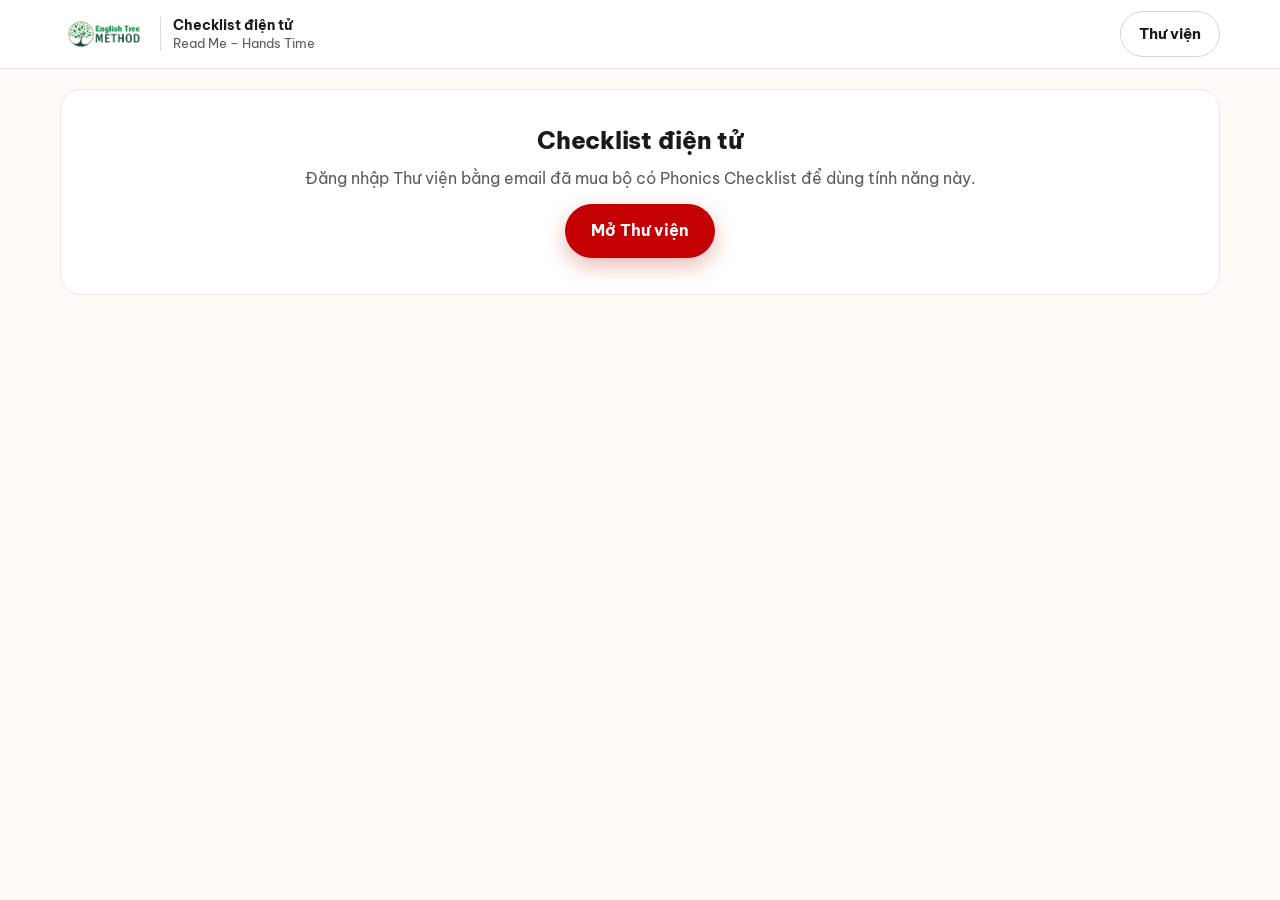
==== commit a0384a80: "Checklist: sửa bảng 31 block; Reader: watermark thưa hơn" ====
--- a/checklist.html
+++ b/checklist.html
@@ -37,10 +37,17 @@
 .sw{width:14px;height:14px;border-radius:4px;border:1px solid rgba(0,0,0,.08)}
 .s0,.cell.s0,.blk.s0{background:#fff}.s1,.cell.s1,.blk.s1{background:#FFE7A8}.s2,.cell.s2,.blk.s2{background:#FFC46B}.s3,.cell.s3,.blk.s3{background:#3FA45E}.s4,.cell.s4,.blk.s4{background:#F4B4B1}
 .gridwrap{overflow-x:auto;-webkit-overflow-scrolling:touch;margin:0 -4px;padding:0 4px}
-.road{border-collapse:separate;border-spacing:6px;min-width:720px}
-.road th{font-size:12px;font-weight:700;color:var(--muted);text-align:center;padding:2px}
-.road th.g b{display:block;color:var(--ink);font-size:13px}
-.road th.r{text-align:left;white-space:nowrap}
+.sr{position:absolute;width:1px;height:1px;overflow:hidden;clip:rect(0 0 0 0)}
+.bmap{border-collapse:separate;border-spacing:6px;min-width:860px;width:100%;table-layout:fixed}
+.bmap col.rl{width:92px}
+.bmap thead th{vertical-align:bottom;padding:0 2px 6px;text-align:center}
+.bmap th.g{font-size:12px;font-weight:600;color:var(--muted);line-height:1.35}
+.bmap th.g b{display:block;margin:0 auto 4px;width:fit-content;min-width:36px;padding:3px 8px;border-radius:999px;background:var(--cream);border:1px solid var(--line);color:var(--ink);font-size:13px;font-weight:800}
+.bmap th.g span{display:block;white-space:nowrap;overflow:hidden;text-overflow:ellipsis}
+.bmap th.g.cur b{background:var(--red);border-color:var(--red);color:#fff}
+.bmap th.r{text-align:left;white-space:nowrap;font-size:12px;font-weight:600;color:var(--muted);line-height:1.35;padding-right:4px}
+.bmap th.r b{display:block;color:var(--ink);font-size:13px}
+.bmap td{padding:0}
 .cell{width:100%;min-width:66px;min-height:52px;border-radius:12px;border:1.5px solid var(--line);font:inherit;font-size:13px;font-weight:800;cursor:pointer;display:flex;flex-direction:column;align-items:center;justify-content:center;gap:1px;color:var(--ink);background:#fff;padding:4px}
 .cell small{font-size:11px;font-weight:600;color:rgba(0,0,0,.55)}
 .cell.t-new{border-style:solid;border-width:2px;border-color:#C40102}
@@ -121,7 +128,7 @@
         <span><i class="sw s0"></i>Chưa bắt đầu</span><span><i class="sw s1"></i>Đã giới thiệu</span><span><i class="sw s2"></i>Đang lặp lại</span><span><i class="sw s3"></i>Thành thạo</span><span><i class="sw s4"></i>Cần ôn lại</span>
         <span>Viền đỏ: bài mới · viền xanh: âm mới · viền nét đứt: ôn tập</span>
       </div>
-      <div class="gridwrap"><table class="road" id="road" aria-label="Bản đồ 31 block"></table></div>
+      <div class="gridwrap"><table class="bmap" id="road" aria-label="Bản đồ 31 block"></table></div>
       <div class="glist" id="glist"></div>
     </div>
   </section>
@@ -245,9 +252,9 @@
       '<div class="stat"><b>' + s.pct + '%</b><span>lộ trình (' + String(s.weeks).replace('.', ',') + '/114,5 tuần)</span></div>' +
       '<div class="stat"><b>' + esc(s.grp[0]) + '</b><span>nhóm ' + esc(s.grp[1]) + '</span></div>' +
       '<div class="stat"><b>' + s.review + '</b><span>block cần ôn lại</span></div>';
-    var h = '<thead><tr><th></th>' + GROUPS.map(function (g) { return '<th class="g"><b>' + g[0] + '</b>' + g[1] + '</th>'; }).join('') + '</tr></thead><tbody>';
+    var h = '<colgroup><col class="rl">' + GROUPS.map(function () { return '<col>'; }).join('') + '</colgroup><thead><tr><th scope="col"><span class="sr">Hàng</span></th>' + GROUPS.map(function (g) { return '<th scope="col" class="g' + (s.grp[0] === g[0] ? ' cur' : '') + '" title="Nhóm ' + g[0] + ': ' + g[1] + '"><b>' + g[0] + '</b><span>' + g[1] + '</span></th>'; }).join('') + '</tr></thead><tbody>';
     for (var r = 8; r >= 0; r--) {
-      h += '<tr><th class="r">' + ROWS[r][0] + '<br>' + ROWS[r][1] + '</th>';
+      h += '<tr><th scope="row" class="r"><b>' + ROWS[r][0] + '</b>' + ROWS[r][1] + '</th>';
       for (var c = 0; c < 9; c++) {
         var b = BLOCKS.filter(function (x) { return x.row === r && x.col === c; })[0];
         if (!b) { h += '<td></td>'; continue; }
--- a/style.css
+++ b/style.css
@@ -360,3 +360,48 @@
 .cg-days b{font-size:16px}.cg-days p{font-size:14px;color:var(--muted)}
 @media (max-width:900px){.cg-grid{grid-template-columns:1fr}}
 @media (max-width:560px){.cg-get{grid-template-columns:1fr}}
+
+/* Khoảng trống tiếng Anh trong trường Montessori */
+.gap{display:grid;grid-template-columns:repeat(3,minmax(0,1fr));gap:18px;margin-bottom:22px}
+.gap-col{border-radius:22px;padding:22px;min-width:0;border:1px solid var(--line);background:#fff}
+.gap-col.ok{background:var(--green-50);border-color:#D5E9DA}
+.gap-col.bad{background:#fff}
+.gap-col.cost{background:var(--red-50);border-color:var(--red-100)}
+.gap-tag{display:inline-block;font-weight:800;font-size:13px;letter-spacing:.06em;text-transform:uppercase;margin-bottom:10px}
+.gap-col.ok .gap-tag{color:var(--green)}
+.gap-col.bad .gap-tag{color:var(--muted)}
+.gap-col.cost .gap-tag{color:var(--red)}
+.gap-col ul{margin:0;padding-left:18px;display:flex;flex-direction:column;gap:8px;font-size:15px}
+.why{background:#fff;border-left:5px solid var(--green);border-radius:16px;padding:18px 22px;margin-bottom:40px;box-shadow:var(--shadow-s)}
+.why b{font-size:17px}
+.why p{margin:8px 0 0;color:var(--muted);font-size:15.5px}
+.pains-title{font-size:22px;font-weight:800;margin-bottom:18px;text-wrap:balance}
+@media (max-width:860px){.gap{grid-template-columns:1fr}}
+
+.pains-title .who{display:inline-block;font-size:12px;font-weight:800;letter-spacing:.06em;text-transform:uppercase;padding:4px 10px;border-radius:999px;background:var(--green-50);color:var(--green);margin-right:8px;vertical-align:middle}
+.pains-title .who.ct{background:var(--red-50);color:var(--red)}
+.pains-title.t2{margin-top:44px}
+.pains.four{grid-template-columns:repeat(4,minmax(0,1fr))}
+.pain.t .pn{color:var(--green)}
+@media (max-width:1100px){.pains.four{grid-template-columns:repeat(2,minmax(0,1fr))}}
+@media (max-width:620px){.pains.four{grid-template-columns:1fr}}
+.layers{list-style:none;margin:0 0 28px;padding:0;display:grid;grid-template-columns:repeat(3,minmax(0,1fr));gap:16px;counter-reset:none}
+.layers li{display:flex;gap:14px;background:#fff;border:1px solid var(--line);border-radius:20px;padding:20px;min-width:0;box-shadow:var(--shadow-s)}
+.layers .ln{flex:0 0 40px;height:40px;border-radius:12px;background:var(--red);color:#fff;font-weight:800;display:grid;place-items:center;font-size:18px}
+.layers li:nth-child(n+4) .ln{background:var(--green)}
+.layers b{font-size:18px}
+.layers p{margin:6px 0 10px;color:var(--muted);font-size:15px}
+.layers .lt{display:inline-block;font-size:13px;font-weight:700;padding:3px 10px;border-radius:999px;background:var(--cream);border:1px solid var(--line)}
+.layers .lt.cg{background:#173F25;color:#fff;border-color:#173F25}
+.who-grid{display:grid;grid-template-columns:repeat(2,minmax(0,1fr));gap:16px}
+.who-card{border-radius:20px;padding:22px;display:flex;flex-direction:column;gap:8px;align-items:flex-start;min-width:0}
+.who-card.gv{background:var(--red-50);border:1px solid var(--red-100)}
+.who-card.ct{background:var(--green-50);border:1px solid #D5E9DA}
+.who-card.gv .gap-tag{color:var(--red)} .who-card.ct .gap-tag{color:var(--green)}
+.who-card b{font-size:20px}
+.who-card p{margin:0 0 6px;color:var(--muted)}
+@media (max-width:980px){.layers{grid-template-columns:repeat(2,minmax(0,1fr))}}
+@media (max-width:620px){.layers,.who-grid{grid-template-columns:1fr}}
+
+.nav a{white-space:nowrap}
+@media (max-width:1150px){.brand span{display:none}.nav{gap:6px 18px}}
